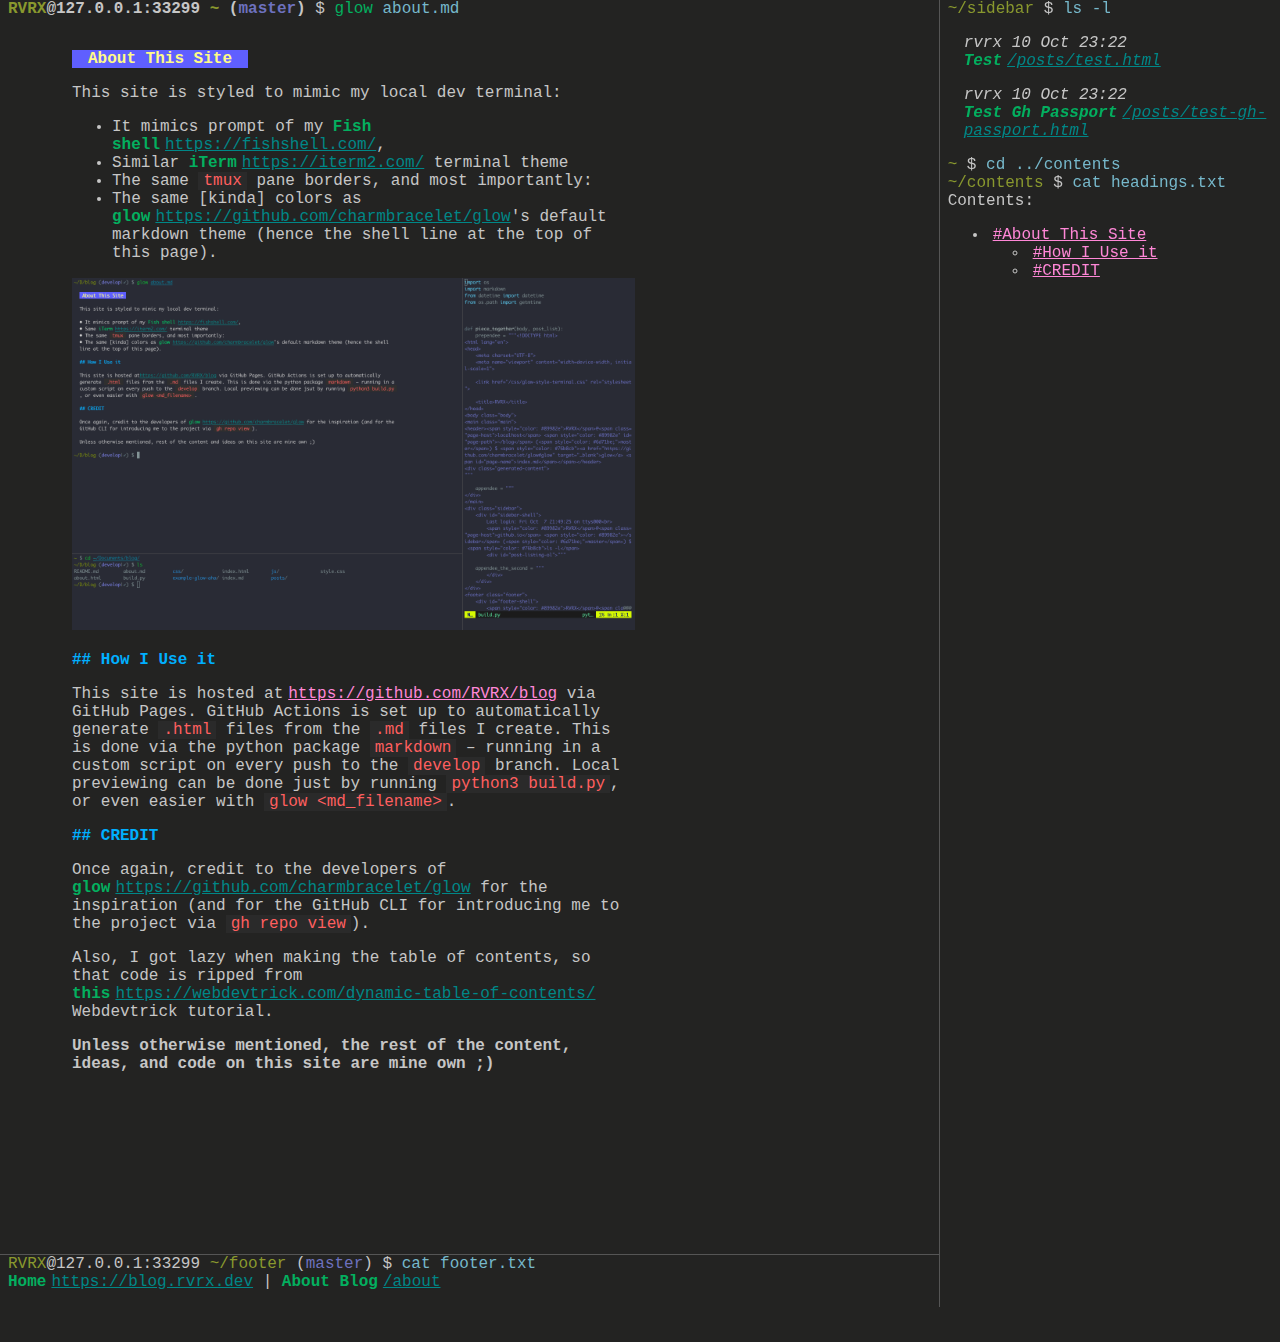
==== about.html @ 4e0bcbae "Generate new HTML" ====
<!DOCTYPE html>
<html lang="en">
<head>
    <meta charset="UTF-8">
    <meta name="viewport" content="width=device-width, initial-scale=1">
    <meta name="description" content="Dev Blog of Cole Manning (RVRX)">
    <meta name="keywords" content="Cole Manning, Blog, RVRX, devblog, dev-blog, WPI, Worcester Polytechnic Institute">
	<meta property="og:title" content="About">
	<meta property="og:site_name" content="RVRX.">
	<meta property="og:url" content=https://blog.rvrx.dev>
	<meta property="og:description" content="">
	<meta property="og:type" content="article">
	<meta property="og:image" content=https://blog.rvrx.dev/img/about/terminal-example.png>
    <link href="/css/glow-style-terminal.css" rel="stylesheet">
    <title>RVRX</title>
</head>
<body class="body">
<main class="main">
<header><a href="/"><span style="color: #89982e">RVRX</span>@<span class="page-host">localhost</span> <span style="color: #89982e" id="page-path">~/blog</span> (<span style="color: #6d71be;">master</span>)</a> $ <span style="color: #76b8cb"><a href="https://github.com/charmbracelet/glow#glow" target="_blank">glow</a> <span id="page-name">index.md</span></span></header>
<div class="generated-content">
<h1>About This Site</h1>
<p>This site is styled to mimic my local dev terminal:</p>
<ul>
<li>It mimics prompt of my <a href="https://fishshell.com/">Fish shell</a>,</li>
<li>Similar <a href="https://iterm2.com/">iTerm</a> terminal theme</li>
<li>The same <code>tmux</code> pane borders, and most importantly:</li>
<li>The same [kinda] colors as <a href="https://github.com/charmbracelet/glow">glow</a>'s default markdown theme (hence the shell line at the top of this page).</li>
</ul>
<p><img alt="Image of my local dev environment" src="/img/about/terminal-example.png" /></p>
<h2>How I Use it</h2>
<p>This site is hosted at<a href="https://github.com/RVRX/blog"></a> via GitHub Pages.
GitHub Actions is set up to automatically generate <code>.html</code> files from the <code>.md</code> files I create.
This is done via the python package <code>markdown</code> – running in a custom script on every push to the <code>develop</code> branch.
Local previewing can be done just by running <code>python3 build.py</code>, or even easier with <code>glow &lt;md_filename&gt;</code>.</p>
<h2>CREDIT</h2>
<p>Once again, credit to the developers of <a href="https://github.com/charmbracelet/glow">glow</a> for the inspiration (and for the GitHub CLI for introducing me to the project via <code>gh repo view</code>).</p>
<p>Also, I got lazy when making the table of contents, so that code is ripped from <a href="https://webdevtrick.com/dynamic-table-of-contents/">this</a> Webdevtrick tutorial.</p>
<p><strong>Unless otherwise mentioned, the rest of the content, ideas, and code on this site are mine own ;)</strong></p>
</div>
</main>
<div class="sidebar">
    <div id="sidebar-shell">
        <span style="color: #89982e">~/sidebar</span> $ <span style="color: #76b8cb">ls -l</span>
        <div id="post-listing-ol">
            <p>rvrx <span class="date">10  Oct 23:22</span><br><a href=/posts/test.html>Test</a></p>
            <p>rvrx <span class="date">10  Oct 23:22</span><br><a href=/posts/test-gh-passport.html>Test Gh Passport</a></p>
        </div>
        <aside id="heading-listing">
            <span style="color: #89982e">~</span> $ <span style="color: #76b8cb">cd ../contents</span><br>
            <span style="color: #89982e">~/contents</span> $ <span style="color: #76b8cb">cat headings.txt</span>
            <div id="heading-listing-paragraph">Unable to render table of contents without JS, sorry!</div>
        </aside>
    </div>
</div>
<footer class="footer">
    <div id="footer-shell">
        <span style="color: #89982e">RVRX</span>@<span class="page-host">github.io</span> <span style="color: #89982e">~/footer</span> (<span style="color: #6d71be;">master</span>) $ <span style="color: #76b8cb">cat footer.txt</span>
    </div>
    <div id="main-footer">
        <a href="https://blog.rvrx.dev">Home</a> | <a href="/about">About Blog</a>
    </div>
</footer>
<script src="/js/glow-style-terminal-styler.js"></script>
<script src="/js/table-of-contents.js"></script>
</body>
</html>
---- css/glow-style-terminal.css ----
:root {
    --link-title: #00af5f;
    --link-text: #008787;
    --link-text-P3: #3a8586;
    --body-text: #c6c6c6;
    --heading-color: #00afff;
    --solo-link: #ff87d7;
    --inline-code-background: #2a2a2a;
    --inline-code-text: #ff5f5f;

    --body-background-color: #232322;
    /*--body-background-color: #000000;*/
    /*--body-background-color: #292b35;*/
}

a, a:hover, a:active, a:visited {
    color: #03af5f;
    text-decoration: none;
    font-weight: bold;
}


body {
    color: #c6c6c6;
    background-color: var(--body-background-color);
    font-family: Consolas, monaco, monospace;
}

/*-------------*/
/* --- #'s --- */
/*-------------*/
h2::before { content: "## "; }
h3::before { content: "### "; }
h4::before { content: "#### "; }

h1 {
    display:inline;
    background-color: #5f5fff;
    color: #fffb87;
    font-size: 1rem;
    padding-left: 1em;
    padding-right: 1em;
}

h2, h3, h4, h5 {
    color: #00afff;
    font-size: 1rem;
}

html, body {
    min-height: 100vh;
}

body {
    font-size: 1rem;
    margin: 0;
}

footer {
    border-top: 0.075em solid rgb(85, 85, 85);
    margin-bottom: 1em;
}

.generated-content {
    margin-left: 5vw;
    margin-right: 1vw;
    margin-top: 2em;
    max-width: 40em;
}

/* all 'a' that are not within a 'span' within a 'header' */
*:not(header > span) > a::after{
    content: attr(href);
    color: var(--link-text);
    text-decoration: underline;
    font-weight: normal;
    padding-left: 5px;

}

.main > header:nth-child(1) > a:nth-child(1) {
    color: inherit;
}

.main > header:nth-child(1) > a::after {
    content: inherit;
}

#post-listing-ol {
    list-style: square;
    font-style: italic;
    margin-left: 1em;
}

header > span > a, header > span > a:visited {
    /*color: inherit;*/
    font-weight: normal;
}

a:hover::after {
    color: #366fc2;
}

code {
    padding-left: 5px;
    padding-right: 5px;
    background-color: var(--inline-code-background);
    color: var(--inline-code-text);
}

pre {
    display: inline-block;
    margin-left: 20px;
    padding: 5px;
    padding-right: 10px;
    background-color: var(--inline-code-background);
    color: #d7d7af;
}

img {
    max-width: 100%;
    max-height:100%;
}

#heading-listing > ul:nth-child(2) {
    margin-top: 0.25em;
}

#heading-listing-paragraph {
    color: #5e5e5e;
    font-style: italic;
}


/*
 * Add padding to left and right of all sections.
 * Can't just do body{padding: 8px}, as the border lines would not extend properly
 */
div.sidebar { padding-right: 8px; padding-left: 8px; }
main.main { padding-left: 8px; }
footer { padding-left: 8px;}


/*JS Only Styles*/
.lonesome-link, .lonesome-link::after {
    color: var(--solo-link);
}


/*Media Query*/
@media (min-width: 39em) {
    .body {
        display: grid;
        grid-template-columns: 1fr 1.2fr 0.8fr;
        grid-template-rows: 1fr 1.5fr 0.5fr;
        gap: 0 0;
        grid-auto-flow: row;
        grid-template-areas:
    "main main sidebar"
    "main main sidebar"
    "footer footer sidebar";
    }

    .main {
        grid-area: main;
        max-width: 40em;
        /*width: 100vw;*/
    }

    #sidebar-shell {
        position: sticky;
        top: 0;
    }

    .sidebar {
        justify-self: end;
        grid-area: sidebar;
        border-left: 0.075em solid rgb(85, 85, 85);
        padding-left: 0.5em;
    }

    .footer {
        align-self: end;
        grid-area: footer;
    }
}

@media (max-width: 39em) {

    .body {
        display: grid;
        grid-auto-columns: 1fr;
        grid-template-columns: auto;
        grid-template-rows: auto auto auto;
        gap: 0 0;
        grid-template-areas:
    "main"
    "sidebar"
    "footer";
    }
    .main { grid-area: main; }
    .sidebar {
        grid-area: sidebar;
        border-top: 0.075em solid rgb(85, 85, 85);
    }
    .footer { grid-area: footer; }
}
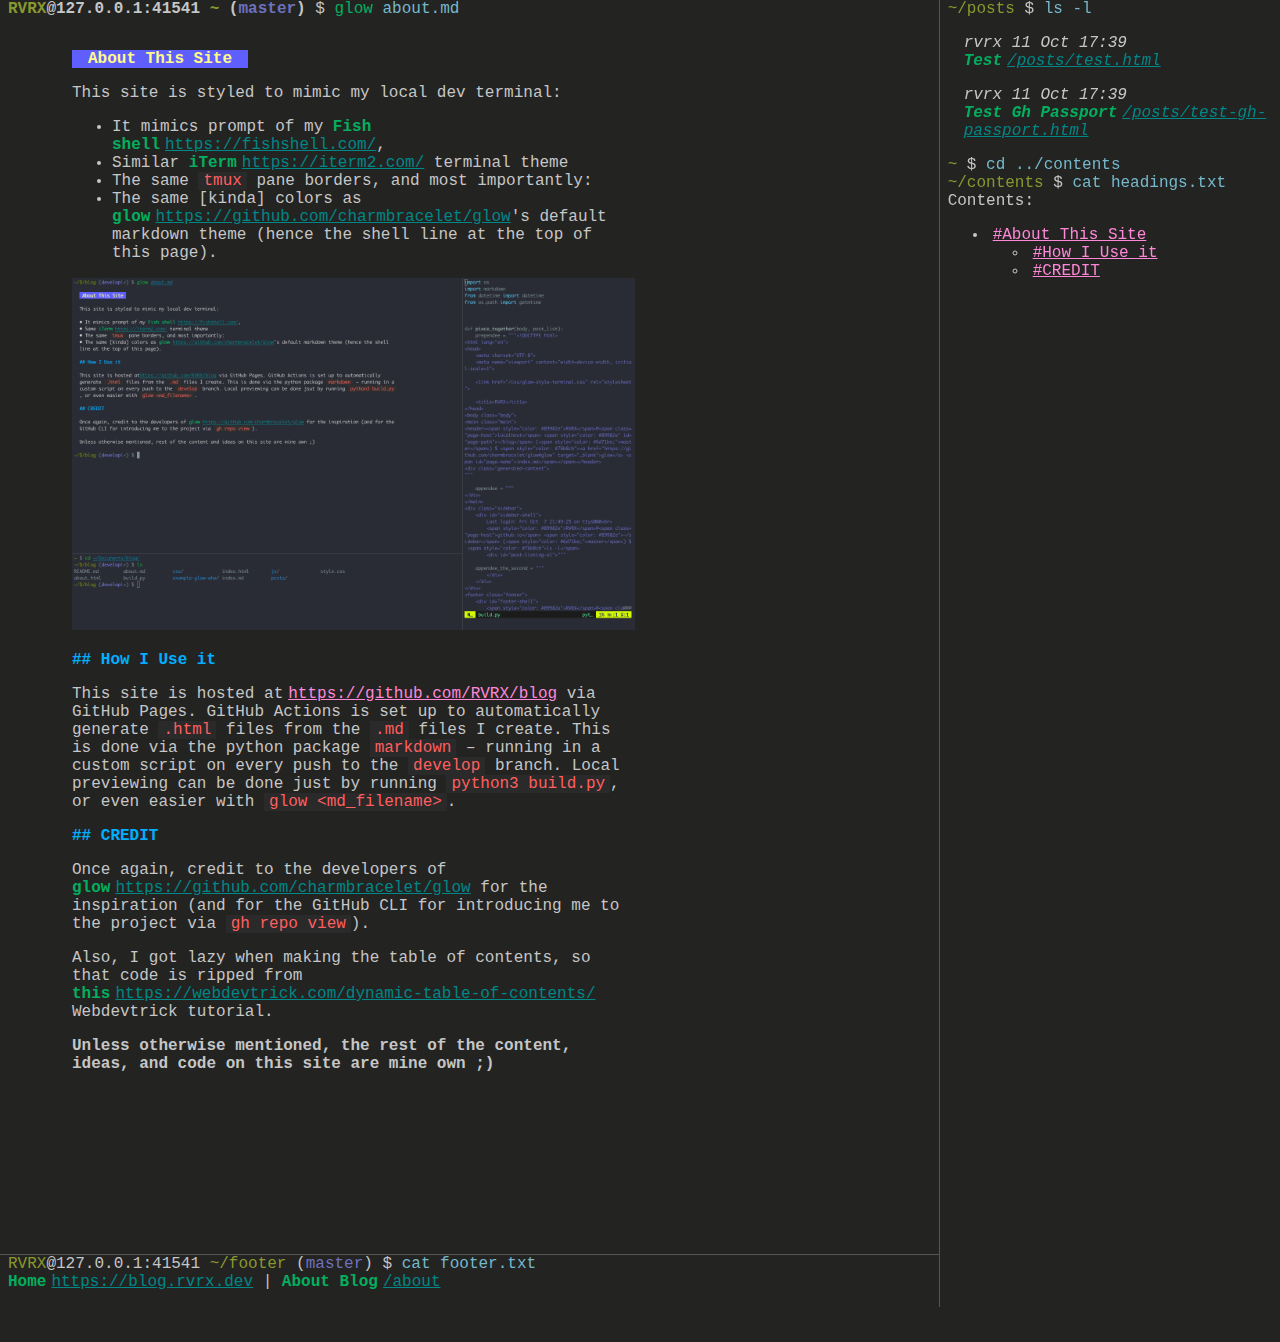
==== commit 62dd6760: "Generate new HTML" ====
--- a/about.html
+++ b/about.html
@@ -40,10 +40,10 @@
 </main>
 <div class="sidebar">
     <div id="sidebar-shell">
-        <span style="color: #89982e">~/sidebar</span> $ <span style="color: #76b8cb">ls -l</span>
+        <span style="color: #89982e">~/posts</span> $ <span style="color: #76b8cb">ls -l</span>
         <div id="post-listing-ol">
-            <p>rvrx <span class="date">10  Oct 23:22</span><br><a href=/posts/test.html>Test</a></p>
-            <p>rvrx <span class="date">10  Oct 23:22</span><br><a href=/posts/test-gh-passport.html>Test Gh Passport</a></p>
+            <p>rvrx <span class="date">11  Oct 17:39</span><br><a href=/posts/test.html>Test</a></p>
+            <p>rvrx <span class="date">11  Oct 17:39</span><br><a href=/posts/test-gh-passport.html>Test Gh Passport</a></p>
         </div>
         <aside id="heading-listing">
             <span style="color: #89982e">~</span> $ <span style="color: #76b8cb">cd ../contents</span><br>
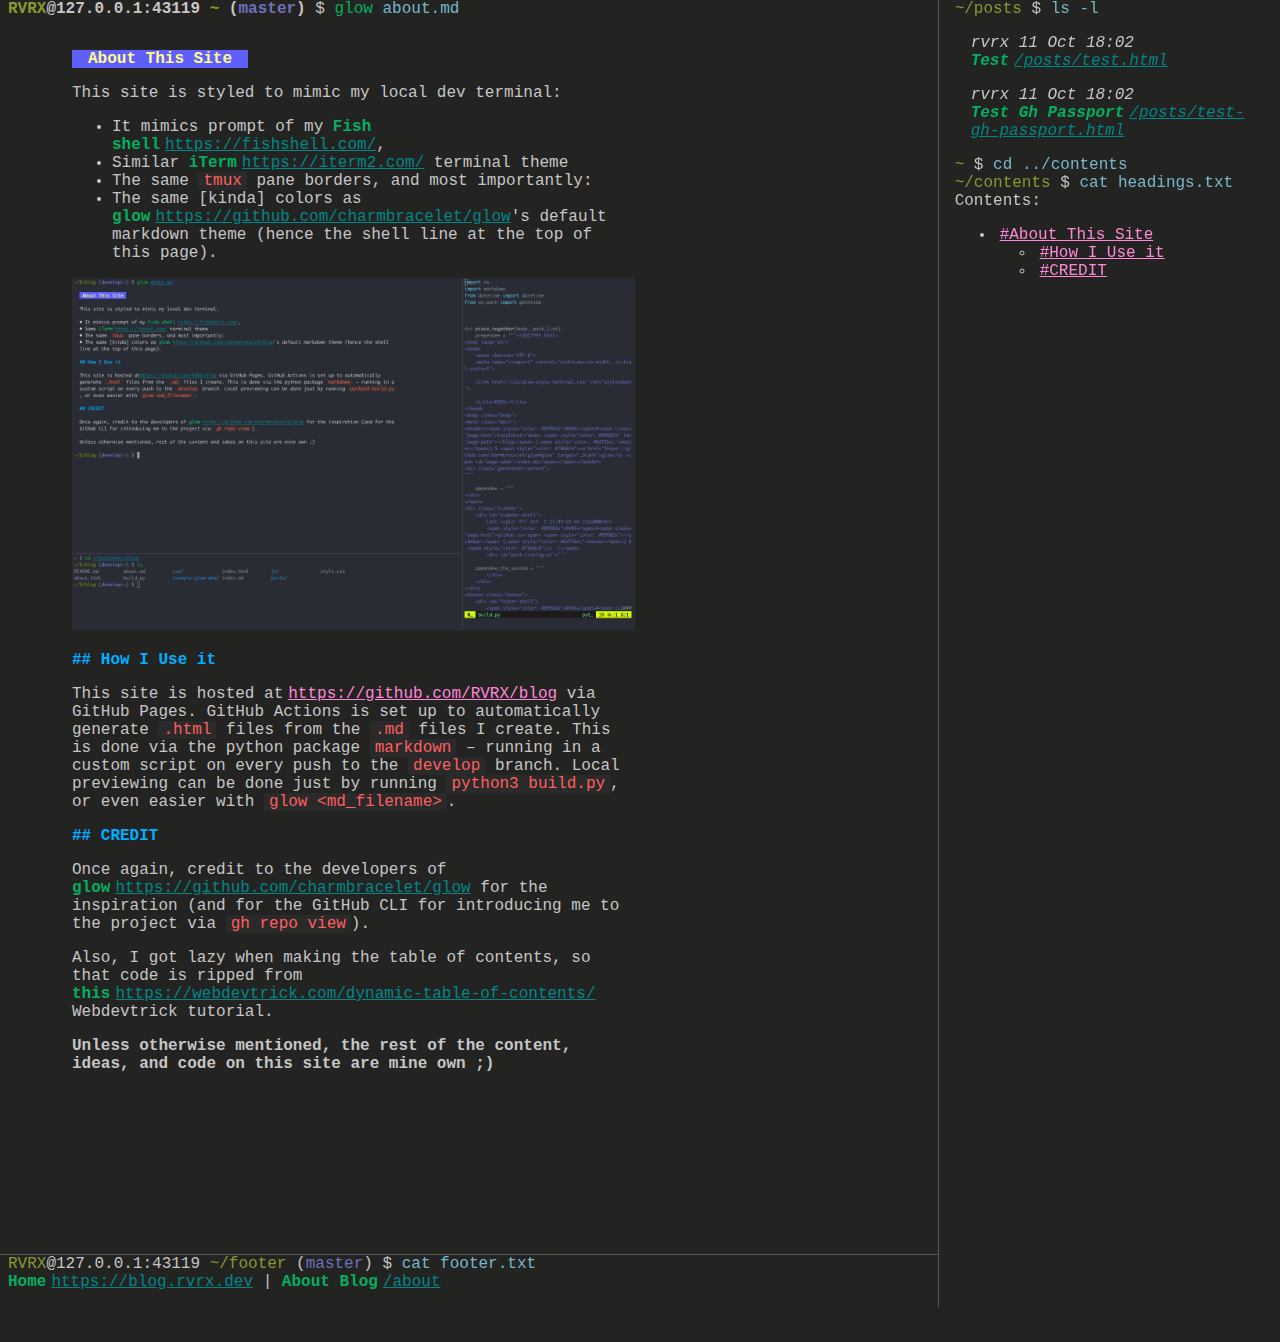
==== commit 2f37a43a: "Generate new HTML" ====
--- a/about.html
+++ b/about.html
@@ -42,8 +42,8 @@
     <div id="sidebar-shell">
         <span style="color: #89982e">~/posts</span> $ <span style="color: #76b8cb">ls -l</span>
         <div id="post-listing-ol">
-            <p>rvrx <span class="date">11  Oct 17:39</span><br><a href=/posts/test.html>Test</a></p>
-            <p>rvrx <span class="date">11  Oct 17:39</span><br><a href=/posts/test-gh-passport.html>Test Gh Passport</a></p>
+            <p>rvrx <span class="date">11  Oct 18:02</span><br><a href=/posts/test.html>Test</a></p>
+            <p>rvrx <span class="date">11  Oct 18:02</span><br><a href=/posts/test-gh-passport.html>Test Gh Passport</a></p>
         </div>
         <aside id="heading-listing">
             <span style="color: #89982e">~</span> $ <span style="color: #76b8cb">cd ../contents</span><br>
--- a/css/glow-style-terminal.css
+++ b/css/glow-style-terminal.css
@@ -136,7 +136,7 @@
  * Add padding to left and right of all sections.
  * Can't just do body{padding: 8px}, as the border lines would not extend properly
  */
-div.sidebar { padding-right: 8px; padding-left: 8px; }
+div.sidebar { padding-right: 8px; padding-left: 8px; width: calc(100% - 8px - 8px); }
 main.main { padding-left: 8px; }
 footer { padding-left: 8px;}
 
@@ -170,6 +170,7 @@
     #sidebar-shell {
         position: sticky;
         top: 0;
+        padding-left: 8px;
     }
 
     .sidebar {
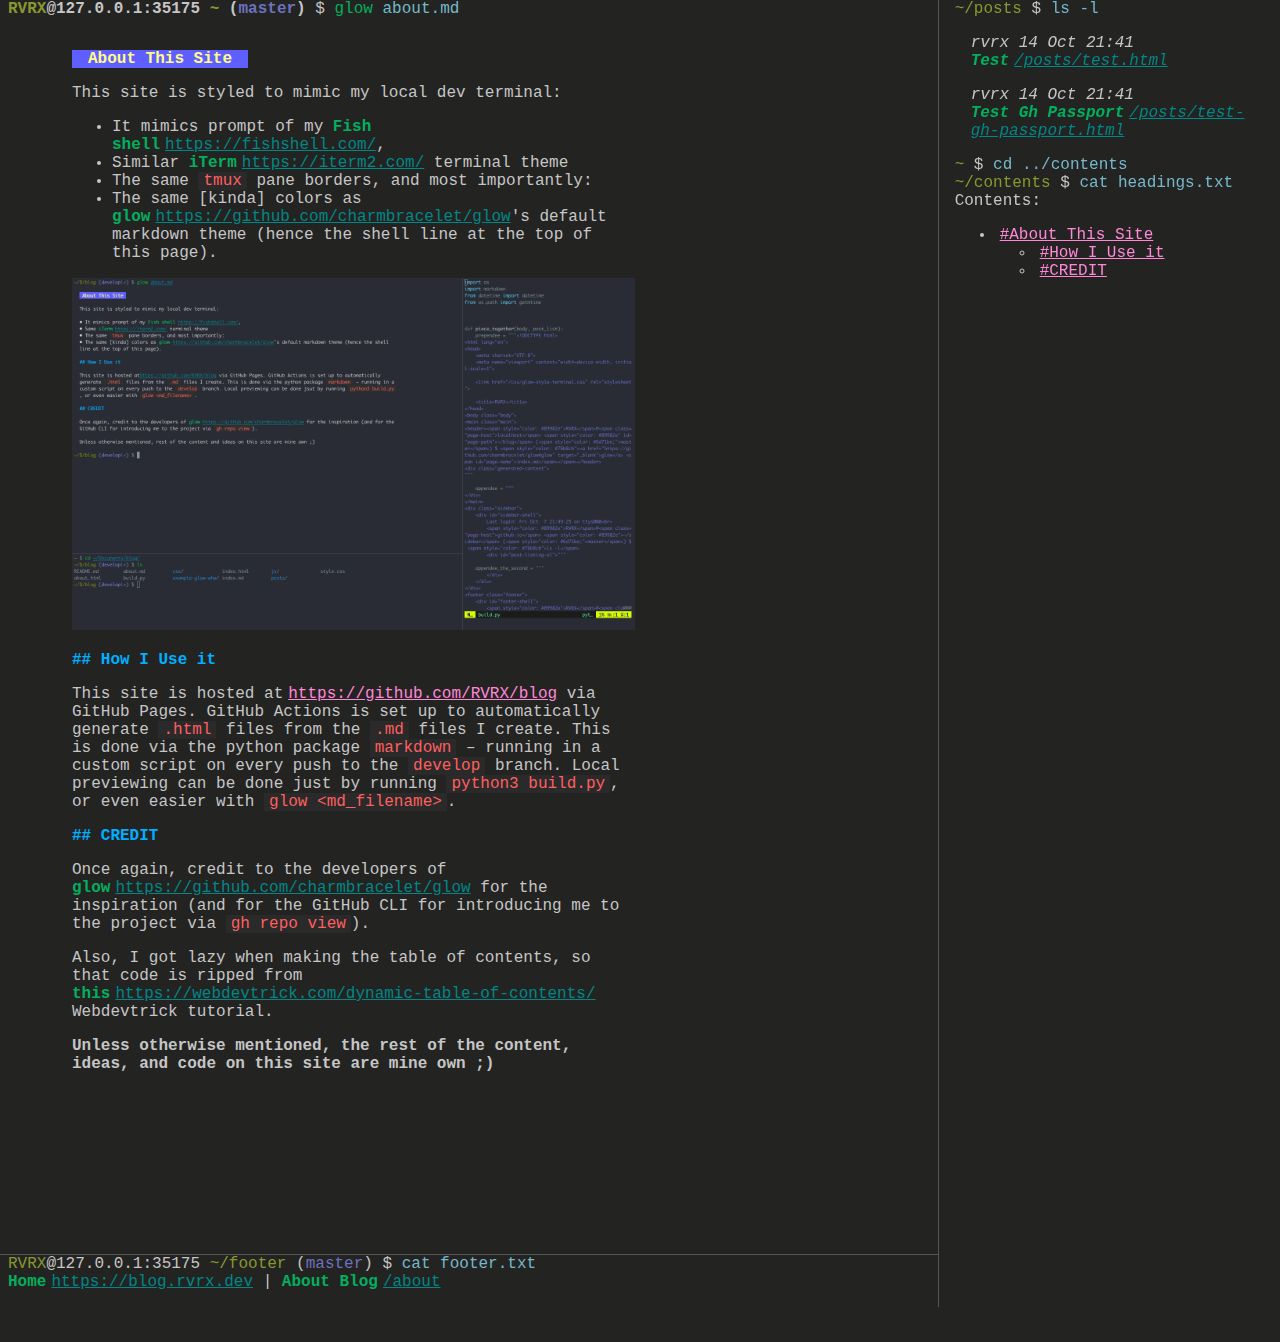
==== commit 167c099b: "Generate new HTML" ====
--- a/about.html
+++ b/about.html
@@ -42,8 +42,8 @@
     <div id="sidebar-shell">
         <span style="color: #89982e">~/posts</span> $ <span style="color: #76b8cb">ls -l</span>
         <div id="post-listing-ol">
-            <p>rvrx <span class="date">11  Oct 18:02</span><br><a href=/posts/test.html>Test</a></p>
-            <p>rvrx <span class="date">11  Oct 18:02</span><br><a href=/posts/test-gh-passport.html>Test Gh Passport</a></p>
+            <p>rvrx <span class="date">14  Oct 21:41</span><br><a href=/posts/test.html>Test</a></p>
+            <p>rvrx <span class="date">14  Oct 21:41</span><br><a href=/posts/test-gh-passport.html>Test Gh Passport</a></p>
         </div>
         <aside id="heading-listing">
             <span style="color: #89982e">~</span> $ <span style="color: #76b8cb">cd ../contents</span><br>
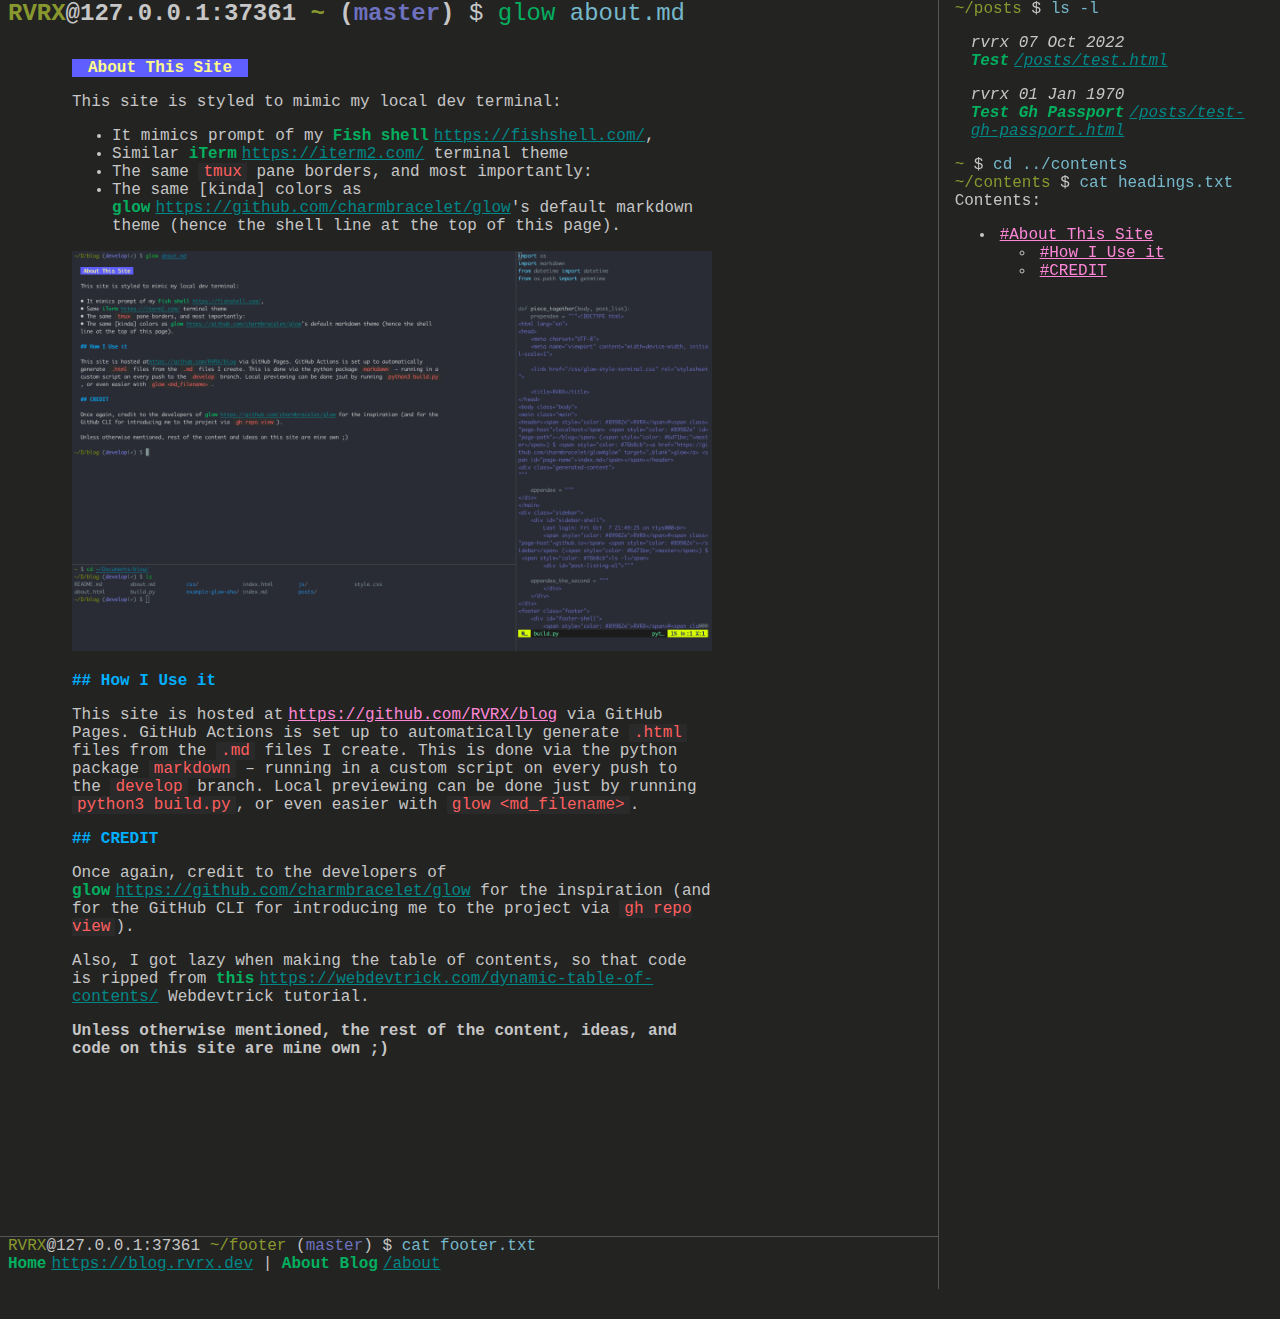
==== commit 80dadeb0: "Generate new HTML" ====
--- a/about.html
+++ b/about.html
@@ -5,15 +5,18 @@
     <meta name="viewport" content="width=device-width, initial-scale=1">
     <meta name="description" content="Dev Blog of Cole Manning (RVRX)">
     <meta name="keywords" content="Cole Manning, Blog, RVRX, devblog, dev-blog, WPI, Worcester Polytechnic Institute">
-	<meta property="og:title" content="About">
-	<meta property="og:site_name" content="RVRX.">
-	<meta property="og:url" content=https://blog.rvrx.dev>
-	<meta property="og:description" content="">
-	<meta property="og:type" content="article">
-	<meta property="og:image" content=https://blog.rvrx.dev/img/about/terminal-example.png>
+    
+    <meta property="og:title" content="About">
+    <meta property="og:site_name" content="RVRX.">
+    <meta property="og:url" content=https://blog.rvrx.dev>
+    <meta property="og:description" content="">
+    <meta property="og:type" content="article">
+    <meta property="og:image" content=https://blog.rvrx.dev/img/about/terminal-example.png>
+    
     <link href="/css/glow-style-terminal.css" rel="stylesheet">
-    <title>RVRX</title>
+    <title>About</title>
 </head>
+
 <body class="body">
 <main class="main">
 <header><a href="/"><span style="color: #89982e">RVRX</span>@<span class="page-host">localhost</span> <span style="color: #89982e" id="page-path">~/blog</span> (<span style="color: #6d71be;">master</span>)</a> $ <span style="color: #76b8cb"><a href="https://github.com/charmbracelet/glow#glow" target="_blank">glow</a> <span id="page-name">index.md</span></span></header>
@@ -42,8 +45,11 @@
     <div id="sidebar-shell">
         <span style="color: #89982e">~/posts</span> $ <span style="color: #76b8cb">ls -l</span>
         <div id="post-listing-ol">
-            <p>rvrx <span class="date">14  Oct 21:41</span><br><a href=/posts/test.html>Test</a></p>
-            <p>rvrx <span class="date">14  Oct 21:41</span><br><a href=/posts/test-gh-passport.html>Test Gh Passport</a></p>
+        
+            <p>rvrx <span class="date">07 Oct 2022</span>
+            <br><a href=/posts/test.html>Test</a></p>
+            <p>rvrx <span class="date">01 Jan 1970</span>
+            <br><a href=/posts/test-gh-passport.html>Test Gh Passport</a></p>
         </div>
         <aside id="heading-listing">
             <span style="color: #89982e">~</span> $ <span style="color: #76b8cb">cd ../contents</span><br>
--- a/css/glow-style-terminal.css
+++ b/css/glow-style-terminal.css
@@ -149,6 +149,11 @@
 
 /*Media Query*/
 @media (min-width: 39em) {
+
+    header {
+        font-size: 1.5rem;
+    }
+
     .body {
         display: grid;
         grid-template-columns: 1fr 1.2fr 0.8fr;
@@ -163,8 +168,10 @@
 
     .main {
         grid-area: main;
+    }
+
+    .generated-content {
         max-width: 40em;
-        /*width: 100vw;*/
     }
 
     #sidebar-shell {
@@ -186,7 +193,12 @@
     }
 }
 
+/* Smaller Screens */
 @media (max-width: 39em) {
+
+    header {
+        font-size: 1.25rem;
+    }
 
     .body {
         display: grid;
@@ -207,3 +219,8 @@
     .footer { grid-area: footer; }
 }
 
+
+img:hover {
+    cursor: pointer;
+}
+
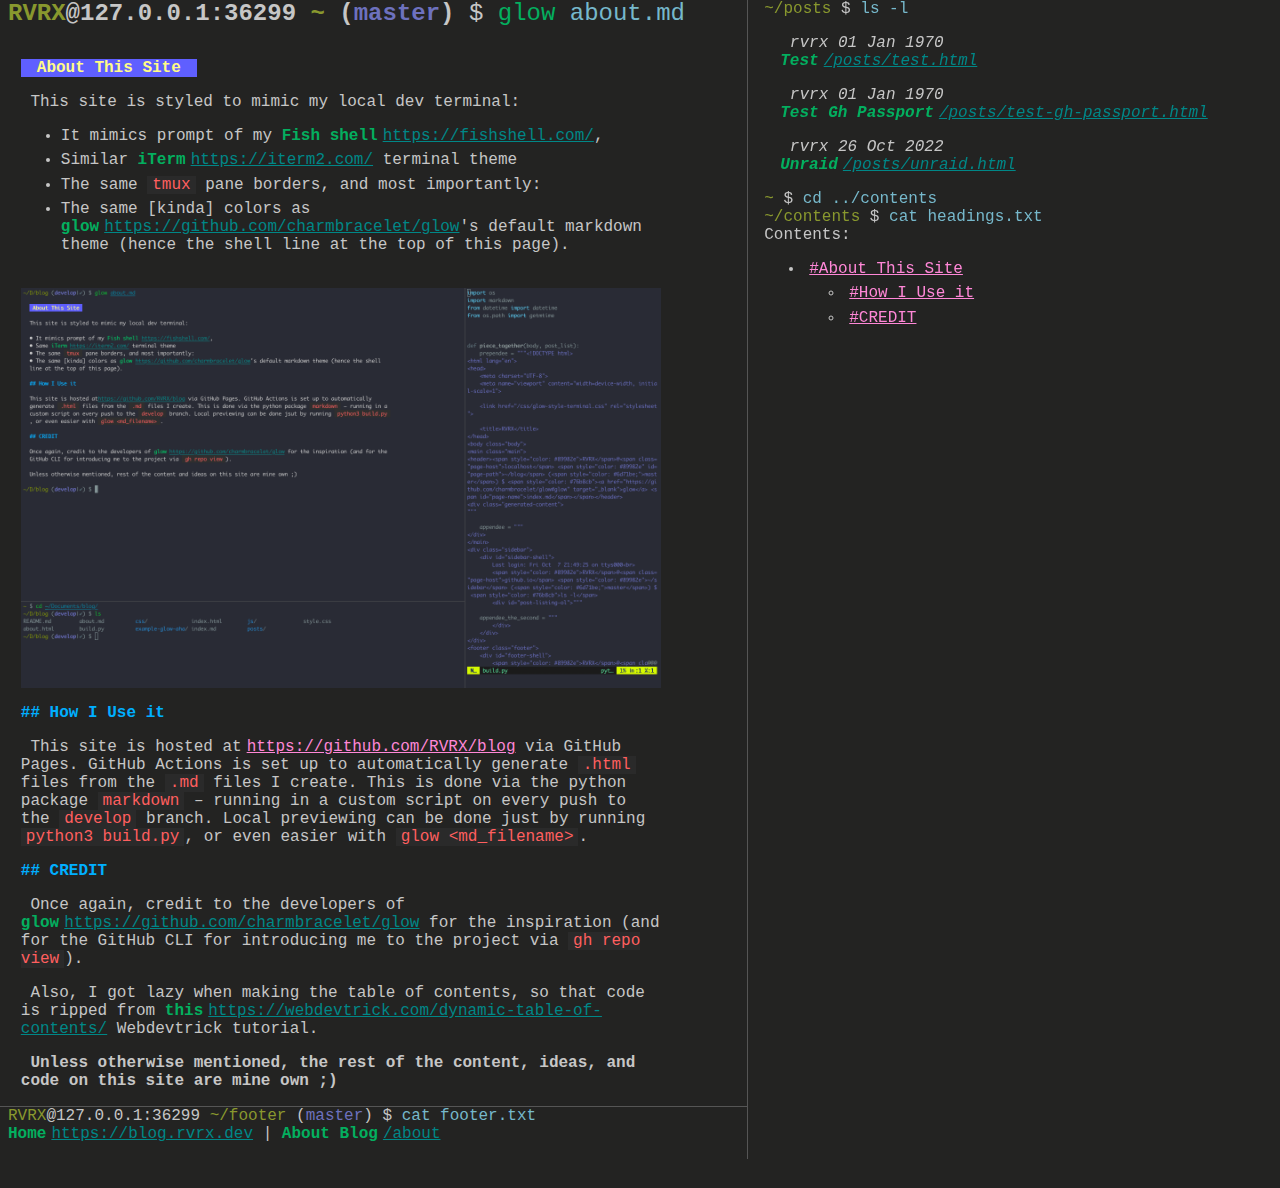
==== commit 4dadb798: "Generate new HTML" ====
--- a/about.html
+++ b/about.html
@@ -46,10 +46,12 @@
         <span style="color: #89982e">~/posts</span> $ <span style="color: #76b8cb">ls -l</span>
         <div id="post-listing-ol">
         
-            <p>rvrx <span class="date">07 Oct 2022</span>
+            <p>rvrx <span class="date">01 Jan 1970</span>
             <br><a href=/posts/test.html>Test</a></p>
             <p>rvrx <span class="date">01 Jan 1970</span>
             <br><a href=/posts/test-gh-passport.html>Test Gh Passport</a></p>
+            <p>rvrx <span class="date">26 Oct 2022</span>
+            <br><a href=/posts/unraid.html>Unraid</a></p>
         </div>
         <aside id="heading-listing">
             <span style="color: #89982e">~</span> $ <span style="color: #76b8cb">cd ../contents</span><br>
--- a/css/glow-style-terminal.css
+++ b/css/glow-style-terminal.css
@@ -62,7 +62,7 @@
 }
 
 .generated-content {
-    margin-left: 5vw;
+    margin-left: 1vw;
     margin-right: 1vw;
     margin-top: 2em;
     max-width: 40em;
@@ -119,7 +119,21 @@
 
 img {
     max-width: 100%;
-    max-height:100%;
+    max-height: 75vh;
+    display: block;
+    margin: 0 auto 0;
+}
+
+p {
+    margin: 1rem 0;
+}
+
+p::before { /* indent hack required to keep monospace looking consistent */
+   content: "\00a0"; /* this is &nbsp; */
+}
+
+li {
+    margin: 0.4rem 0;
 }
 
 #heading-listing > ul:nth-child(2) {
@@ -148,22 +162,20 @@
 
 
 /*Media Query*/
-@media (min-width: 39em) {
+@media (min-width: 51em) {
 
     header {
         font-size: 1.5rem;
     }
 
     .body {
-        display: grid;
-        grid-template-columns: 1fr 1.2fr 0.8fr;
-        grid-template-rows: 1fr 1.5fr 0.5fr;
-        gap: 0 0;
-        grid-auto-flow: row;
-        grid-template-areas:
-    "main main sidebar"
-    "main main sidebar"
-    "footer footer sidebar";
+      display: grid;
+      grid-template-columns: auto auto;
+      grid-template-rows: min-content min-content;
+      gap: 0 0;
+      grid-template-areas:
+        "main sidebar"
+        "footer sidebar";
     }
 
     .main {
@@ -194,7 +206,7 @@
 }
 
 /* Smaller Screens */
-@media (max-width: 39em) {
+@media (max-width: 51em) {
 
     header {
         font-size: 1.25rem;
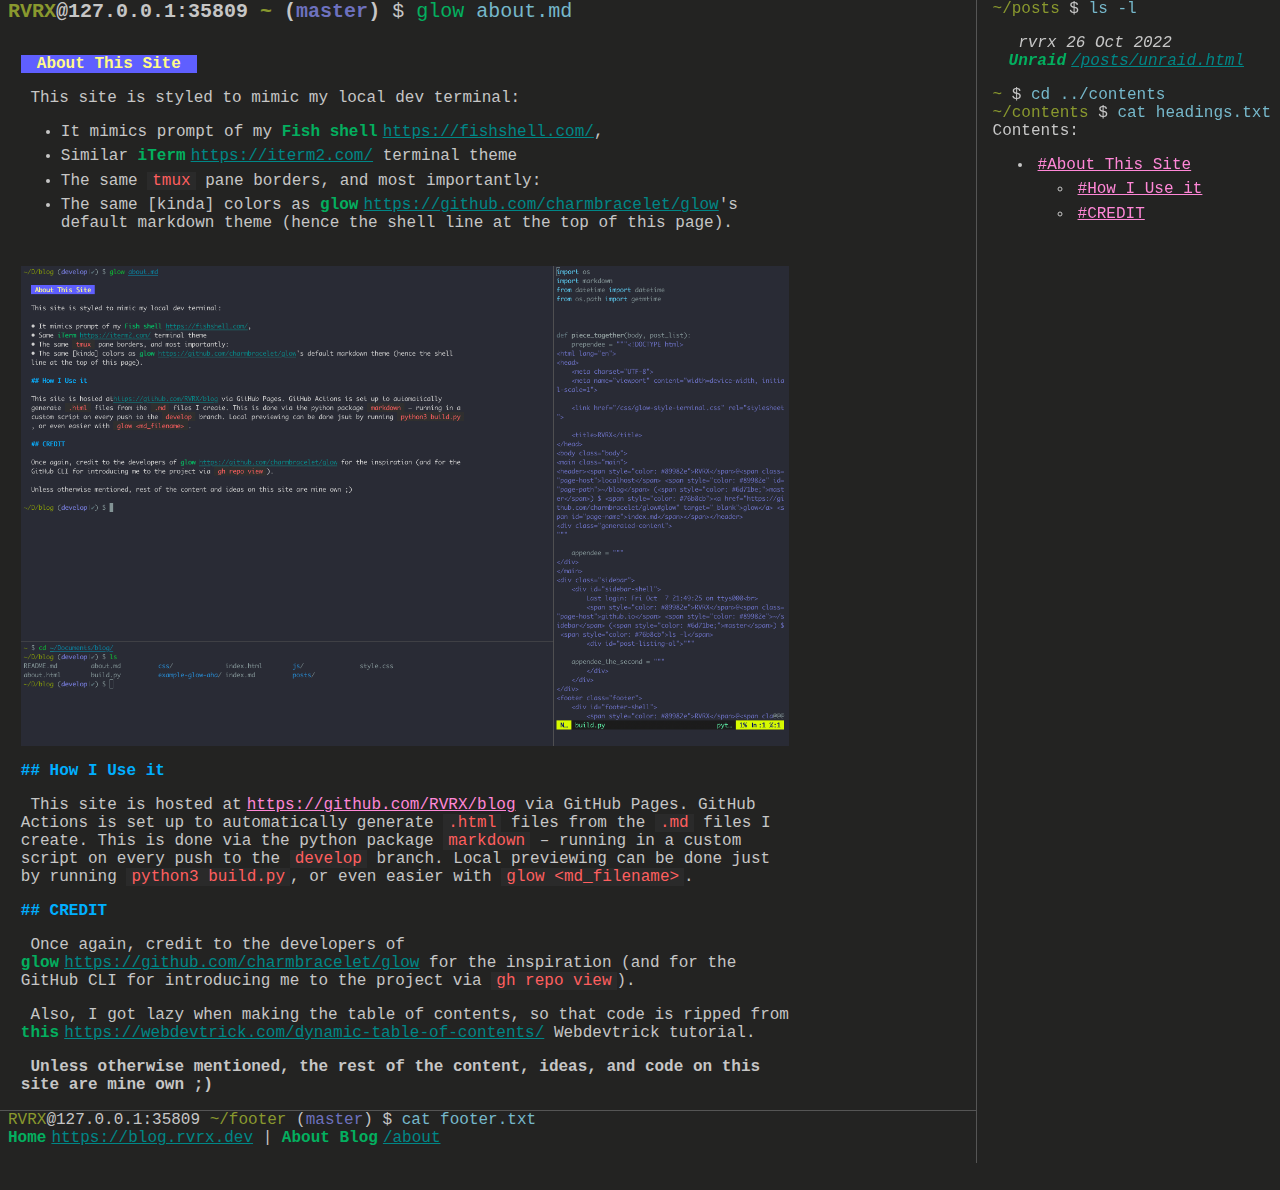
==== commit 499c5aa2: "Generate new HTML" ====
--- a/about.html
+++ b/about.html
@@ -46,10 +46,6 @@
         <span style="color: #89982e">~/posts</span> $ <span style="color: #76b8cb">ls -l</span>
         <div id="post-listing-ol">
         
-            <p>rvrx <span class="date">01 Jan 1970</span>
-            <br><a href=/posts/test.html>Test</a></p>
-            <p>rvrx <span class="date">01 Jan 1970</span>
-            <br><a href=/posts/test-gh-passport.html>Test Gh Passport</a></p>
             <p>rvrx <span class="date">26 Oct 2022</span>
             <br><a href=/posts/unraid.html>Unraid</a></p>
         </div>
--- a/css/glow-style-terminal.css
+++ b/css/glow-style-terminal.css
@@ -65,7 +65,6 @@
     margin-left: 1vw;
     margin-right: 1vw;
     margin-top: 2em;
-    max-width: 40em;
 }
 
 /* all 'a' that are not within a 'span' within a 'header' */
@@ -150,7 +149,7 @@
  * Add padding to left and right of all sections.
  * Can't just do body{padding: 8px}, as the border lines would not extend properly
  */
-div.sidebar { padding-right: 8px; padding-left: 8px; width: calc(100% - 8px - 8px); }
+div.sidebar { padding-right: 8px; padding-left: 8px; width: calc(100% - 8px - 8px); max-width: 35vw }
 main.main { padding-left: 8px; }
 footer { padding-left: 8px;}
 
@@ -165,13 +164,13 @@
 @media (min-width: 51em) {
 
     header {
-        font-size: 1.5rem;
+        font-size: 1.25rem;
     }
 
     .body {
       display: grid;
-      grid-template-columns: auto auto;
-      grid-template-rows: min-content min-content;
+      grid-template-columns: 1.75fr auto;
+      grid-template-rows: max-content min-content;
       gap: 0 0;
       grid-template-areas:
         "main sidebar"
@@ -183,13 +182,17 @@
     }
 
     .generated-content {
-        max-width: 40em;
+        max-width: 80ch;
     }
 
     #sidebar-shell {
         position: sticky;
         top: 0;
         padding-left: 8px;
+
+        /*allow sticky item to scroll when too long*/
+        max-height: 100vh;
+        overflow-y: auto;
     }
 
     .sidebar {
@@ -209,7 +212,7 @@
 @media (max-width: 51em) {
 
     header {
-        font-size: 1.25rem;
+        font-size: 1rem;
     }
 
     .body {
@@ -231,6 +234,12 @@
     .footer { grid-area: footer; }
 }
 
+main {
+    max-width: 100vw;
+    overflow: auto;
+    overflow-wrap: break-word;
+}
+
 
 img:hover {
     cursor: pointer;
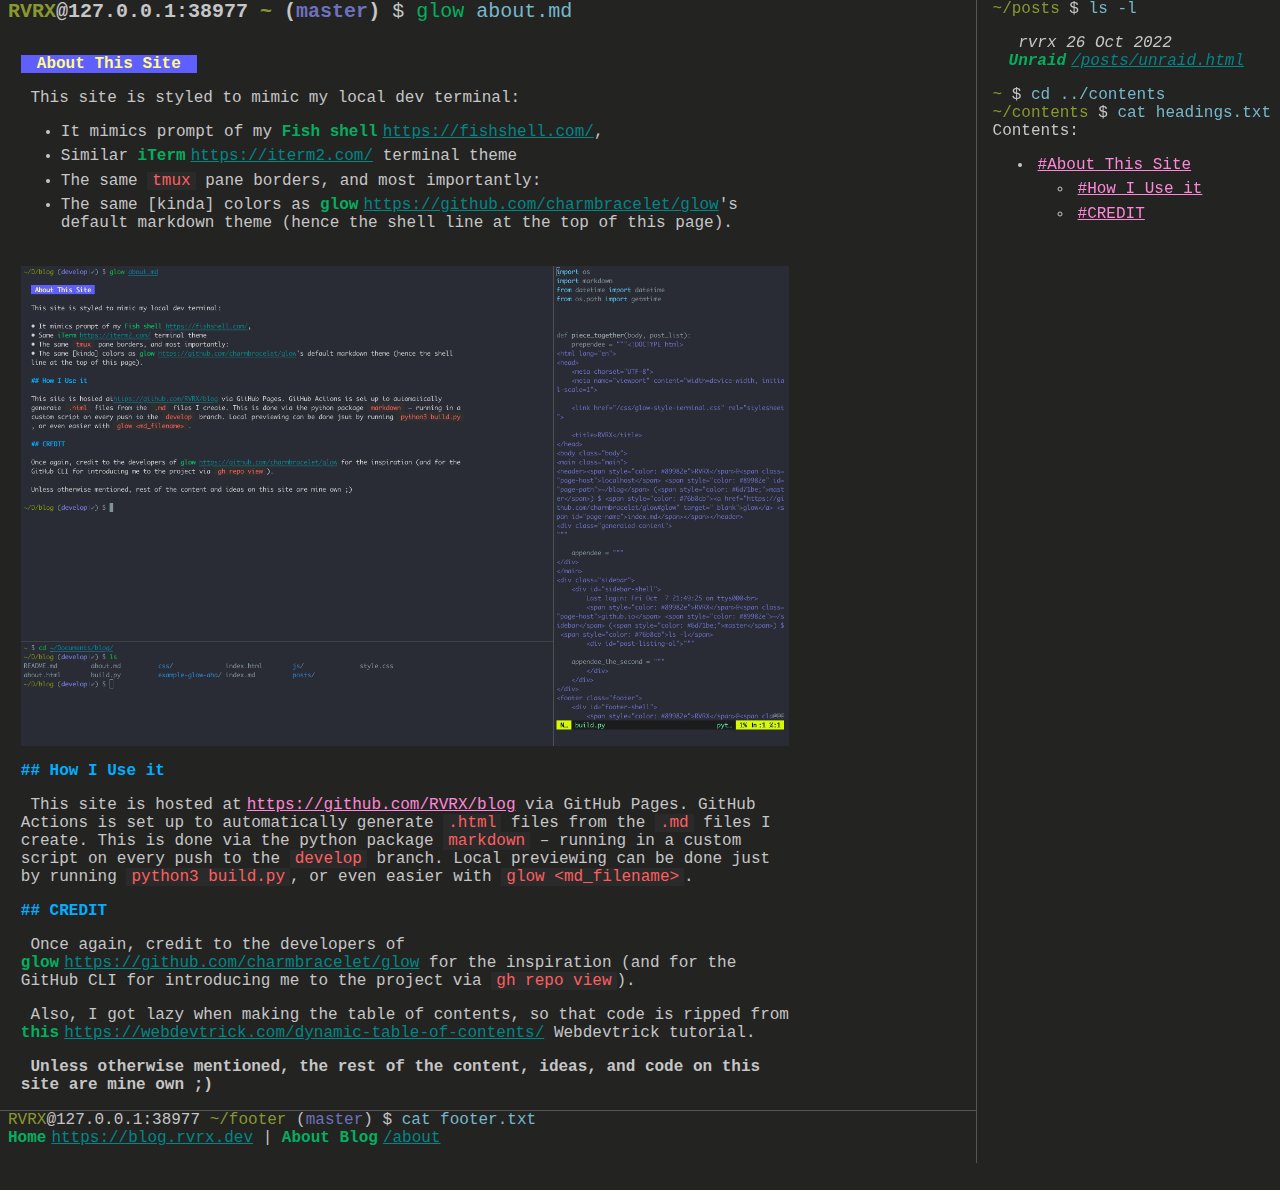
==== commit 3e9f6461: "feat: add Google Analytics tag (manual building)" ====
--- a/about.html
+++ b/about.html
@@ -16,6 +16,15 @@
     <link href="/css/glow-style-terminal.css" rel="stylesheet">
     <title>About</title>
 </head>
+<!-- Google tag (gtag.js) -->
+<script async src="https://www.googletagmanager.com/gtag/js?id=G-FMR0C9R487"></script>
+<script>
+  window.dataLayer = window.dataLayer || [];
+  function gtag(){dataLayer.push(arguments);}
+  gtag('js', new Date());
+
+  gtag('config', 'G-FMR0C9R487');
+</script>
 
 <body class="body">
 <main class="main">
--- a/css/glow-style-terminal.css
+++ b/css/glow-style-terminal.css
@@ -245,3 +245,6 @@
     cursor: pointer;
 }
 
+.index-listing {
+    padding-top: 10em;
+}